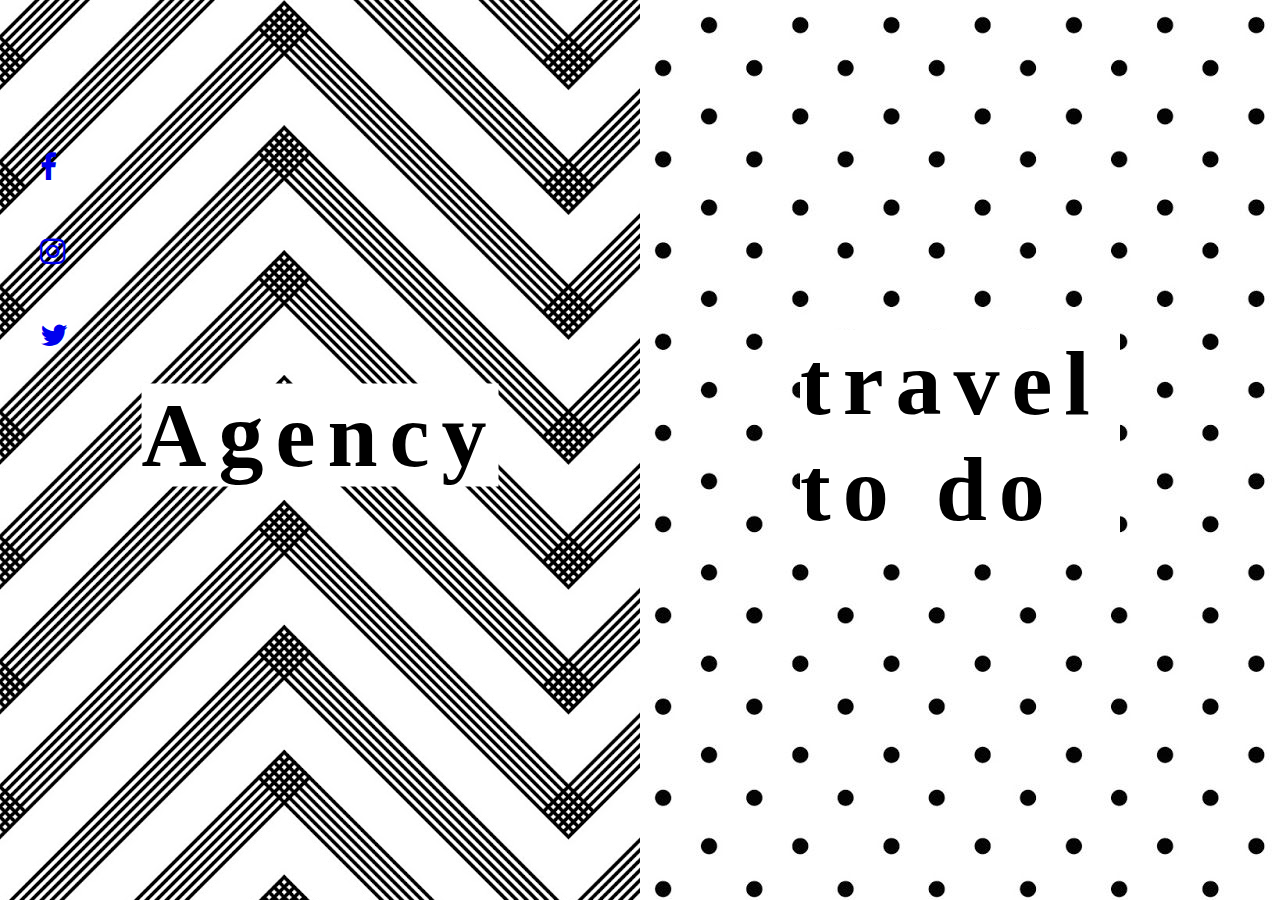
==== index.html @ 6b34caa3 "work is still in progress" ====
<!DOCTYPE html>
<html lang="en">
<head>
    <meta charset="UTF-8">
    <meta http-equiv="X-UA-Compatible" content="IE=edge">
    <script src="https://code.jquery.com/jquery-3.6.0.min.js" integrity="sha256-/xUj+3OJU5yExlq6GSYGSHk7tPXikynS7ogEvDej/m4=" crossorigin="anonymous"></script>
    <link rel="stylesheet" href="style.css">
    <link href="https://fonts.googleapis.com/css?family=Abril+Fatface" rel="stylesheet">
      <link href="https://fonts.googleapis.com/css?family=Aleo" rel="stylesheet">
      <link rel="stylesheet" href="https://stackpath.bootstrapcdn.com/font-awesome/4.7.0/css/font-awesome.min.css">
    <meta name="viewport" content="width=device-width, initial-scale=1.0">
    <title>Document</title>
</head>
<body>
   
    <script>
         $(function(){
    $('.left').on('click',function(){
        $('.left').fadeOut(1000)
        $('.right').fadeOut(1000)

    })
    $('.right').on('click',function(){
        $('.right').fadeOut(1000)
        $('.left').fadeOut(1000)
        
    })
    $('#but').css("background-color","brown")
    
})
    </script>
    
    <div class="left">
        <h2> Agency<h2>

    </div>
    <div class="right">
        <h2>travel to do</h2>
    </div>
    <div class="nav">
        <ul>
              <a href="home.html"><li>home</li></a>
              <a href="#"><li >our team</li></a>
              <a href="our projects.html"><li >our projects</li></a>
              <a href="#"><li >contact us</li></a>
        </ul>
  </div>
  <div class="social">
    <ul>
         <a href="https://www.facebook.com/traveltodo.tn"> <li><i class="fa fa-facebook"></i></li></a>
         <a href="https://www.instagram.com/traveltodo/?hl=fr"> <li><i class="fa fa-instagram"></i></li><a>
          <a href="https://twitter.com/Traveltodo4"><li><i class="fa fa-twitter"></i></li></a>
    </ul>
</div>
  <a href="signpage.html"><button id="but">sign in</button></a>

</body>
</html>
---- style.css ----
html, body {
    margin: 0;
    padding: 0;
    width: 100%;
    height: 100%;
}

body {
    background: url(ny.jpg) no-repeat 50% 50%;
    background-size: cover;
    overflow: hidden;
}

h1 {
    position: absolute;
    top: 60%;
    left: 50%;
    transform: translate(-50%, -50%);
    font-family: "aleo";
    color: #000;
    font-size: 120px;
    font-weight: 900;
    background: #fff;
}

.nav {
    line-height: 250px;
}

.nav ul {
    color: #fff;
    width: fit-content;
    margin: 0 auto;
    padding: 0;
}
.nav ul li {
    display: inline-block;
    list-style: none;
    font-size: 35px;
    font-family: 'Abril Fatface';
    font-weight: 900;
    margin: 0 25px;
    text-align: center;
    cursor:pointer;
}

.social {
    color: #fff;
    position: absolute;
    left: 0;
    top: 15%;
}
.social ul li {
    margin-bottom: 50px;
    font-size: 30px;
    list-style: none;
}

.left {
    cursor: pointer;
    position: absolute;
    width: 50%;
    height: 100vh;
    background: url(bgdashed.jpg);
    top: 0;
    left: 0;
}

.left h2 {
    position: absolute;
    top: 40%;
    left: 50%;
    transform: translate(-50%,-50%);
    font-size: 90px;
    font-weight: bolder;
    letter-spacing: 12px;
    background: #fff;
}

.right {
    cursor: pointer;
    position: absolute;
    width: 50%;
    right: 0;
    height: 100vh;
    background: url('bgdashed2.jpg');
}

.right h2 {
    position: absolute;
    top: 40%;
    left: 50%;
    transform: translate(-50%,-50%);
    font-size: 92px;
    font-weight: bolder;
    letter-spacing: 12px;
    background: #fff;
}
#but{
    display: flex;
       align-items: center;
       justify-content: center;
       width: 24rem;
       height: 3.3rem;
       border-radius: 10vw;
       font-size: 1rem;
       text-decoration: none;
       font-weight: 700;
margin: auto;
margin-top: 100px;
    
}
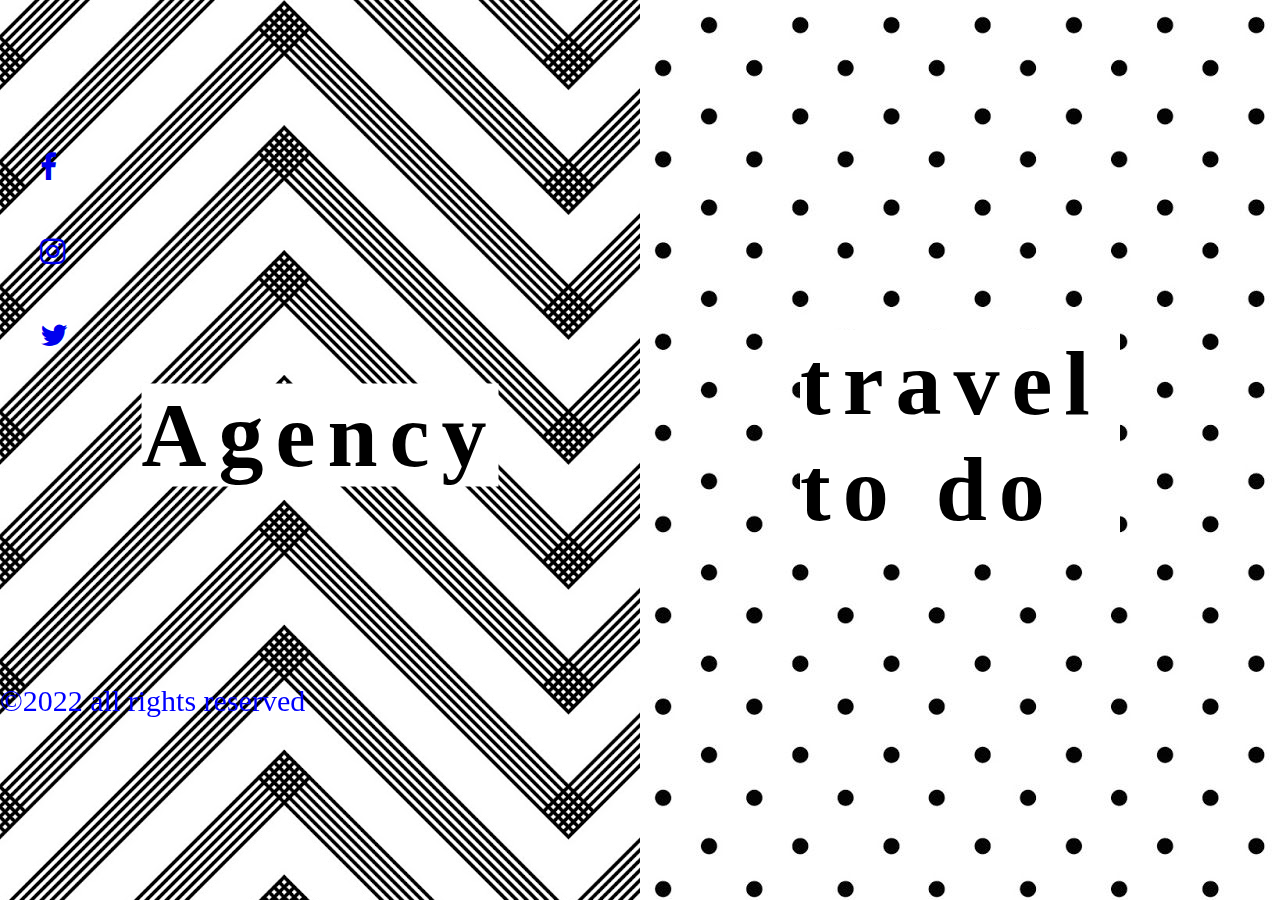
==== commit 9c0ab0e5: "the work is done" ====
--- a/index.html
+++ b/index.html
@@ -27,7 +27,9 @@
     })
     $('#but').css("background-color","brown")
     
-})
+}
+)
+
     </script>
     
     <div class="left">
@@ -40,9 +42,8 @@
     <div class="nav">
         <ul>
               <a href="home.html"><li>home</li></a>
-              <a href="#"><li >our team</li></a>
               <a href="our projects.html"><li >our projects</li></a>
-              <a href="#"><li >contact us</li></a>
+              <a href="contact us.html"><li >contact us</li></a>
         </ul>
   </div>
   <div class="social">
@@ -52,7 +53,10 @@
           <a href="https://twitter.com/Traveltodo4"><li><i class="fa fa-twitter"></i></li></a>
     </ul>
 </div>
-  <a href="signpage.html"><button id="but">sign in</button></a>
-
+  <a href="signpage.html"><button class="but">sign in</button></a>
+  <a href="loginpage.html"><button class="but">log in</button></a>
+<footer class="footer">
+    <p>&copy;2022 all rights reserved</p>
+</footer>
 </body>
 </html>--- a/style.css
+++ b/style.css
@@ -96,7 +96,7 @@
     letter-spacing: 12px;
     background: #fff;
 }
-#but{
+.but{
     display: flex;
        align-items: center;
        justify-content: center;
@@ -109,4 +109,14 @@
 margin: auto;
 margin-top: 100px;
     
+}
+.footer{
+ position: fixed;
+ 
+ margin-right: 10px;
+ margin-top: 90px;
+ color:blue;
+ font-size: 30px;
+ 
+
 }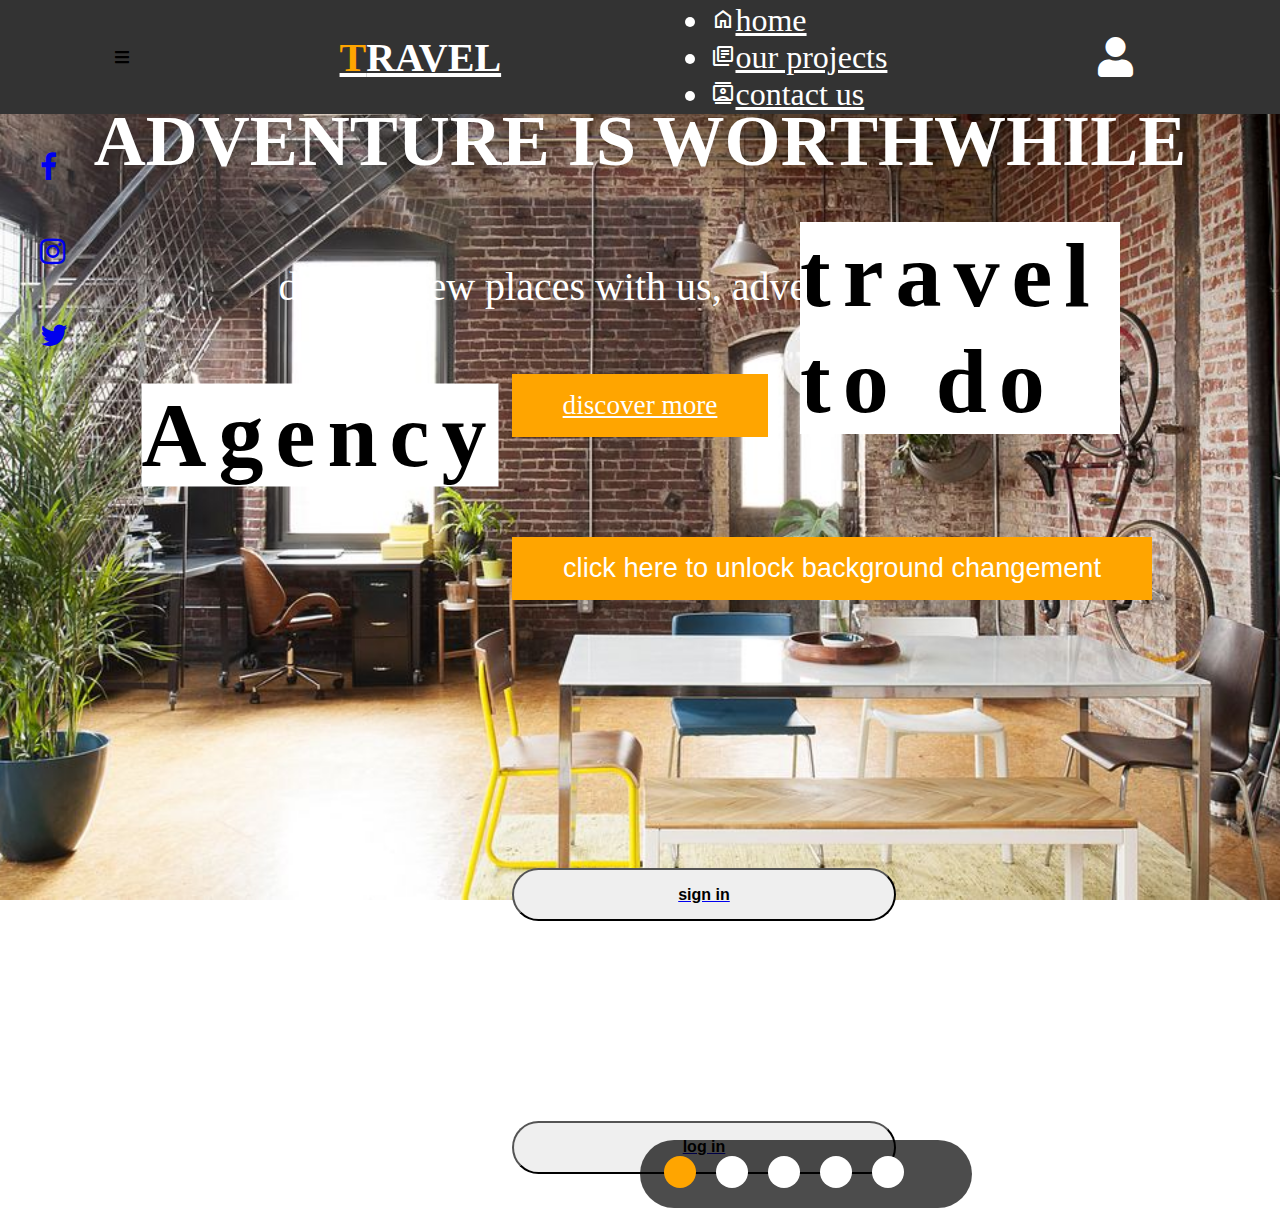
==== commit 43e966b8: "update" ====
--- a/index.html
+++ b/index.html
@@ -1,28 +1,35 @@
 <!DOCTYPE html>
 <html lang="en">
 <head>
+   
     <meta charset="UTF-8">
     <meta http-equiv="X-UA-Compatible" content="IE=edge">
+    <script src="script.js"></script>
     <script src="https://code.jquery.com/jquery-3.6.0.min.js" integrity="sha256-/xUj+3OJU5yExlq6GSYGSHk7tPXikynS7ogEvDej/m4=" crossorigin="anonymous"></script>
     <link rel="stylesheet" href="style.css">
     <link href="https://fonts.googleapis.com/css?family=Abril+Fatface" rel="stylesheet">
       <link href="https://fonts.googleapis.com/css?family=Aleo" rel="stylesheet">
+      <link rel="stylesheet" href="https://cdnjs.cloudflare.com/ajax/libs/font-awesome/5.15.3/css/all.min.css">
+      <link href="https://fonts.googleapis.com/css2?family=Material+Symbols+Outlined" rel="stylesheet" />
+      <link rel="stylesheet" href="https://fonts.sandbox.google.com/css2?family=Material+Symbols+Outlined:opsz,wght,FILL,GRAD@20..48,100..700,0..1,-50..200" />
+
       <link rel="stylesheet" href="https://stackpath.bootstrapcdn.com/font-awesome/4.7.0/css/font-awesome.min.css">
     <meta name="viewport" content="width=device-width, initial-scale=1.0">
     <title>Document</title>
 </head>
 <body>
    
+   
     <script>
          $(function(){
     $('.left').on('click',function(){
         $('.left').fadeOut(1000)
-        $('.right').fadeOut(1000)
-
+      
+       
     })
     $('.right').on('click',function(){
         $('.right').fadeOut(1000)
-        $('.left').fadeOut(1000)
+      
         
     })
     $('#but').css("background-color","brown")
@@ -31,21 +38,78 @@
 )
 
     </script>
+        
+<script>
+    function change(){
+        let videoBtn = document.querySelectorAll('.vid-btn');
+videoBtn.forEach(btn => {
+    btn.addEventListener('click', () => {
+        document.querySelector('.controls .active').classList.remove('active');
+        btn.classList.add('active');
+        let src = btn.getAttribute('data-src')
+        document.querySelector("#video-slider").src = src
+    });
+});
+
+    }
+</script>
     
     <div class="left">
         <h2> Agency<h2>
+            <!--<img src="https://www.nessout.com/wp-content/uploads/2019/04/Cloud_Surf-1.gif" alt="" id="myimg">-->
 
     </div>
     <div class="right">
         <h2>travel to do</h2>
     </div>
-    <div class="nav">
-        <ul>
-              <a href="home.html"><li>home</li></a>
-              <a href="our projects.html"><li >our projects</li></a>
-              <a href="contact us.html"><li >contact us</li></a>
-        </ul>
+    <header>
+
+        <div id="menu-bar" class="fas fa-bars"></div>
+    
+        <a href="#" class="logo"><span>T</span>ravel</a>
+    
+        <nav class="navbar"> 
+            <a href="home.html"><li><span class="material-symbols-outlined">
+                home
+                </span>home</li></a>
+            <a href="our projects.html"><li ><span class="material-symbols-outlined">
+                library_books
+                </span>our projects</li></a>
+            <a href="contact us.html"><li ><span class="material-symbols-outlined">
+                contacts
+                </span>contact us</li></a>
+        </nav>
+    
+        <div class="icons">
+           
+            <a href="loginpage.html"><i class="fas fa-user" id="login-btn"></i></a>
+        </div>
+    
+        <form action="" class="search-bar-container">
+            <input type="search" id="search-bar" placeholder="search here...">
+            <label for="search-bar" class="fas fa-search"></label>
+        </form>
+    
+    </header>
+    
+    
   </div>
+  <div class="video-container">
+    <video src="vid-1.mp4" id="video-slider" loop autoplay muted></video>
+</div>
+  <div class="content">
+    <h3>adventure is worthwhile</h3>
+    <p>dicover new places with us, adventure awaits</p>
+    <a href="our projects.html" class="btn">discover more</a>
+</div>
+<button class="btn " style="margin-left: 40%; margin-top:100px" onclick="change()">click here to unlock background changement</button>
+<div class="controls">
+    <span class="vid-btn active" data-src="vid-1.mp4"></span>
+    <span class="vid-btn" data-src="vid-2.mp4"></span>
+    <span class="vid-btn" data-src="vid-3.mp4"></span>
+    <span class="vid-btn" data-src="vid-4.mp4"></span>
+    <span class="vid-btn" data-src="vid-5.mp4"></span>
+</div>
   <div class="social">
     <ul>
          <a href="https://www.facebook.com/traveltodo.tn"> <li><i class="fa fa-facebook"></i></li></a>
@@ -53,10 +117,13 @@
           <a href="https://twitter.com/Traveltodo4"><li><i class="fa fa-twitter"></i></li></a>
     </ul>
 </div>
+
   <a href="signpage.html"><button class="but">sign in</button></a>
   <a href="loginpage.html"><button class="but">log in</button></a>
+
 <footer class="footer">
     <p>&copy;2022 all rights reserved</p>
 </footer>
+
 </body>
 </html>--- a/style.css
+++ b/style.css
@@ -1,3 +1,7 @@
+@import url('https://fonts.googleapis.com/css2?family=Nunito:wght@200;300;400;600;700&display=swap');
+:root{
+    --orange:#ffa500;
+}
 html, body {
     margin: 0;
     padding: 0;
@@ -25,13 +29,18 @@
 
 .nav {
     line-height: 250px;
+   
+    
 }
 
 .nav ul {
     color: #fff;
     width: fit-content;
-    margin: 0 auto;
+  
     padding: 0;
+    position: absolute;
+  margin-left: 30%;
+ margin-top: -20%;
 }
 .nav ul li {
     display: inline-block;
@@ -61,7 +70,9 @@
     position: absolute;
     width: 50%;
     height: 100vh;
-    background: url(bgdashed.jpg);
+   background-image: url(https://www.nessout.com/wp-content/uploads/2019/04/Cloud_Surf-1.gif) ;
+   background-repeat: no-repeat;
+   background-size: cover;
     top: 0;
     left: 0;
 }
@@ -82,8 +93,11 @@
     position: absolute;
     width: 50%;
     right: 0;
-    height: 100vh;
-    background: url('bgdashed2.jpg');
+    height: 120vh;
+    bottom: 0;
+    background-image: url('https://i.gifer.com/embedded/download/6JXi.gif') ;
+    background-repeat: no-repeat;
+    background-size: cover;
 }
 
 .right h2 {
@@ -106,17 +120,180 @@
        font-size: 1rem;
        text-decoration: none;
        font-weight: 700;
-margin: auto;
-margin-top: 100px;
+margin-left: 40%;
+margin-top: 200px;
+margin-bottom: 10px;
     
 }
+header .search-bar-container{
+    position: absolute;
+    top:100%; left: 0; right:0;
+    padding:1.5rem 2rem;
+    background:#333;
+    border-top: .1rem solid rgba(255,255,255,.2);
+    display: flex;
+    align-items: center;
+    z-index: 1001;
+    clip-path: polygon(0 0, 100% 0, 100% 0, 0 0);
+  }
+  
+  header .search-bar-container.active{
+    clip-path: polygon(0 0, 100% 0, 100% 100%, 0 100%);
+  }
+  .content{
+    margin-top: 100px;
+    text-align: center;
+  }
+  .content h3{
+    font-size: 4.5rem;
+    color:#fff;
+    text-transform: uppercase;
+    text-shadow: 0 .3rem .5rem rgba(0,0,0,.1);
+  }
+  .btn{
+    display: inline-block;
+    margin-top: 1rem;
+    background:var(--orange);
+    color:#fff;
+    padding:.8rem 3rem;
+    border:.2rem solid var(--orange);
+    cursor: pointer;
+    font-size: 1.7rem;
+  }
+  
+  .content p{
+    font-size: 2.5rem;
+    color:#fff;
+    padding:.5rem 0;
+  }  
+  .btn:hover{
+    background:rgba(255, 165, 0,.2);
+    color:var(--orange);
+  }
+
+  
+  header .search-bar-container #search-bar{
+    width:20%;
+    padding:1rem;
+    text-transform: none;
+    color:#333;
+    font-size: 1.7rem;
+    border-radius: .5rem;
+  }
+  .video-container video{
+    position: absolute;
+    top:0; left: 0;
+    z-index: -1;
+    height: 100%;
+    width:100%;
+    object-fit: cover;
+  }
+  
+  header .search-bar-container label{
+    color:#fff;
+    cursor: pointer;
+    font-size: 3rem;
+    margin-left: 1.5rem;
+  }
+  
+  header .search-bar-container label:hover{
+    color:var(--orange);
+  }
+  
 .footer{
  position: fixed;
  
  margin-right: 10px;
- margin-top: 90px;
+ margin-top: 300px;
  color:blue;
  font-size: 30px;
  
 
+}
+ .controls{
+  padding:1rem;
+  border-radius: 5rem;
+  background:rgba(0,0,0,.7);
+  position: relative;
+  top:60%;
+  left: 50%;
+  width: 300px;
+}
+  
+
+ .controls .vid-btn{
+  height:2rem;
+  width:2rem;
+  display: inline-block;
+  border-radius: 50%;
+  background:#fff;
+  cursor: pointer;
+  margin:0 .5rem;
+  align-items: center;
+ }
+
+ .controls .vid-btn.active{
+  background:var(--orange);
+}
+
+.heading span{
+    font-size: 3.5rem;
+    background:rgba(255, 165, 0,.2);
+    color:var(--orange);
+    border-radius: .5rem;
+    padding:.2rem 1rem;
+  }
+  header{
+    position: fixed;
+    top:0; left: 0; right:0;
+    background:#333;
+    z-index: 1000;
+    display: flex;
+    align-items: center;
+    justify-content: space-between;
+    padding:2rem 9%;
+    height: 50px;
+  }
+  header .logo{
+    font-size: 2.5rem;
+    font-weight: bolder;
+    color:#fff;
+    text-transform: uppercase;
+  }
+  
+  header .logo span{
+    color:var(--orange);
+  }
+  header .navbar a{
+    color:#fff;
+    font-size: 2rem;
+    margin:0px;
+  }
+  
+  header .navbar a:hover{
+    color:var(--orange);
+  }
+  
+  header .icons i{
+    font-size: 2.5rem;
+    color:#fff;
+    cursor: pointer;
+    margin-right: 2rem;
+  }
+  
+  header .icons i:hover{
+    color:var(--orange);
+  }  
+
+.videocontainer #myvid{
+    position: absolute;
+    top:0; left: 0;
+    z-index: -1;
+    height: 120%;
+    width:100%;
+    object-fit: cover;
+}
+*::selection{
+    background: var(--orange);
+    color: #fff;
 }